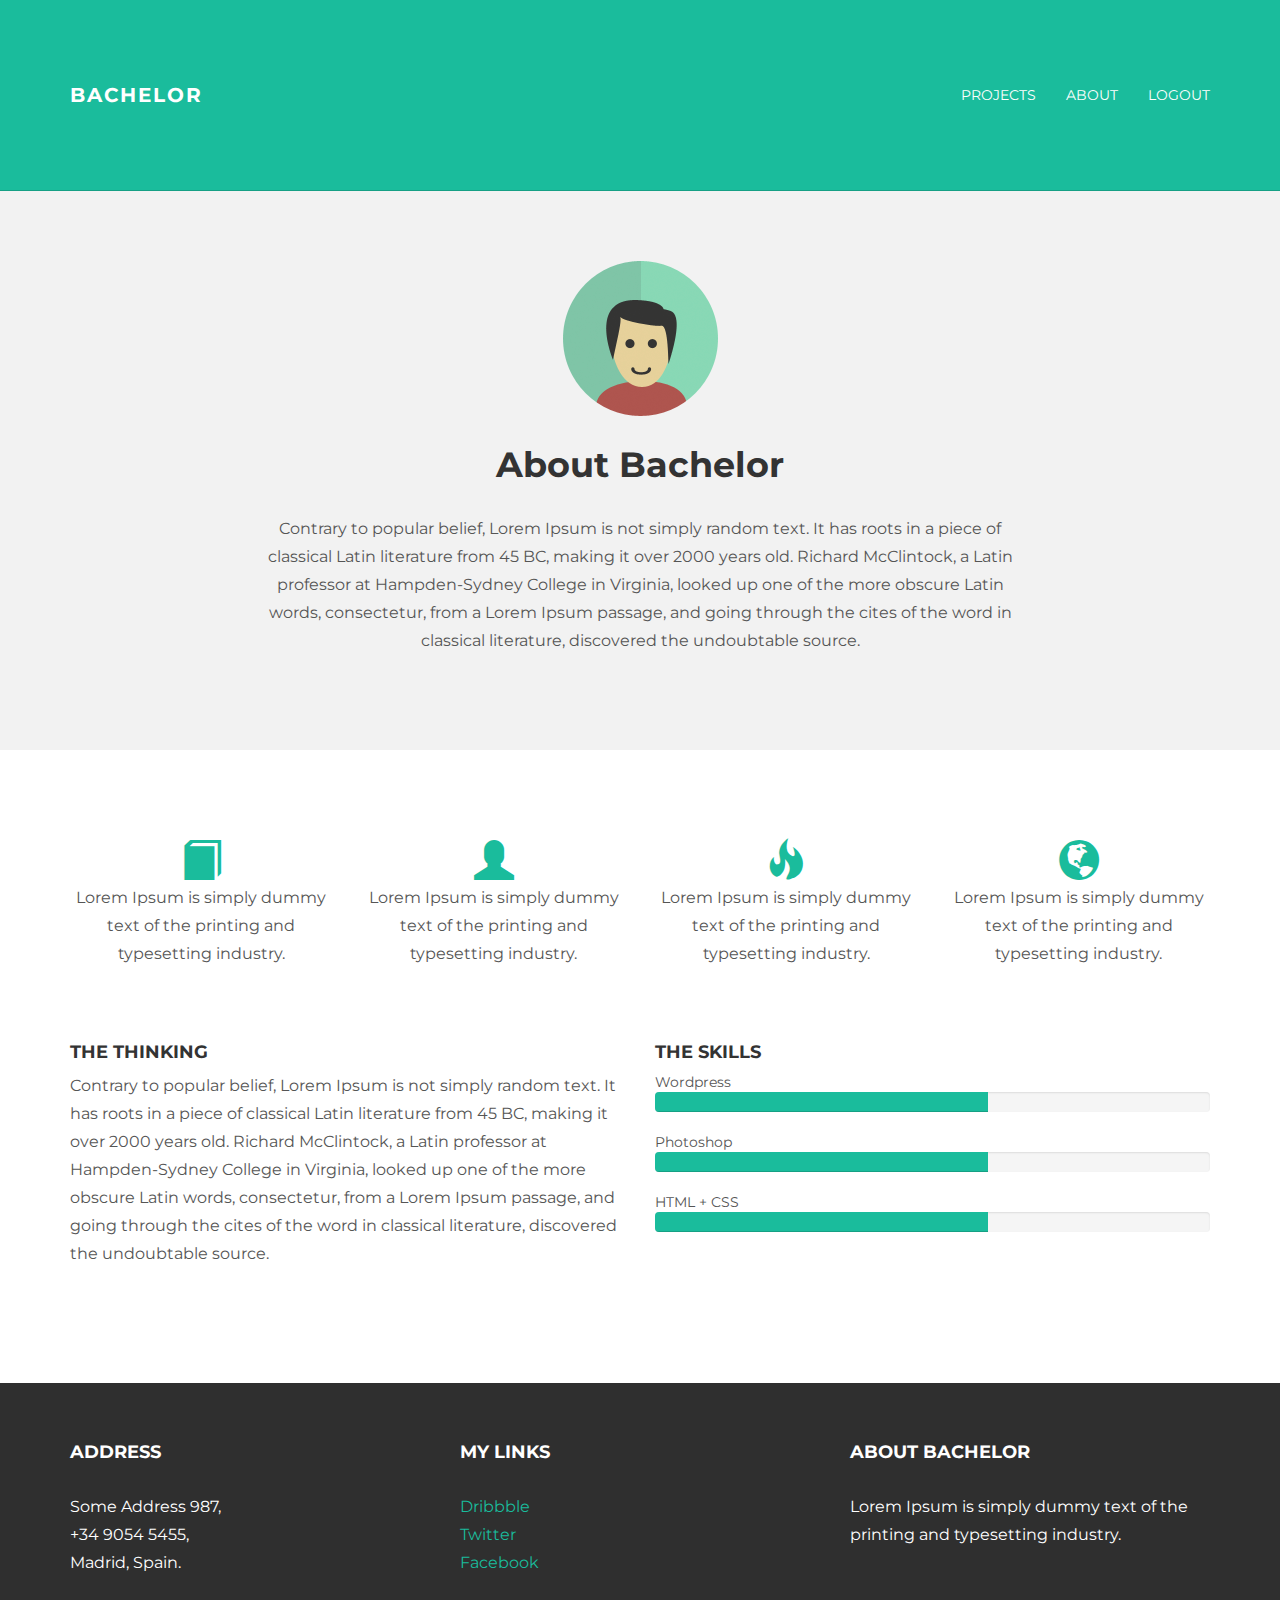
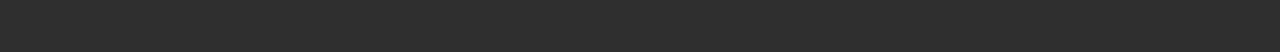
==== about.html @ ad0fe129 "last changes" ====
<!DOCTYPE html>
<html lang="en">
  <head>
   <meta charset="utf-8">
	<meta name="viewport"    content="width=device-width, initial-scale=1.0">


	
	<title> Bachelor - home </title>

	<link rel="shortcut icon" href="assets/images/pic.png">


    <!-- Bootstrap core CSS -->
    <link href="assets/css/bootstrap.min.css" rel="stylesheet">


    <!-- Custom styles for this template -->
    <link href="assets/css/main.css" rel="stylesheet">

    <script src="https://code.jquery.com/jquery-1.10.2.min.js"></script>

  
  </head>

  <body>

    <!-- Static navbar -->
    <div class="navbar navbar-inverse navbar-static-top">
      <div class="container">
        <div class="navbar-header">
          <button type="button" class="navbar-toggle" data-toggle="collapse" data-target=".navbar-collapse">
            <span class="icon-bar"></span>
            <span class="icon-bar"></span>
            <span class="icon-bar"></span>
          </button>
          <a class="navbar-brand" href="">Bachelor</a>
        </div>
        <div class="navbar-collapse collapse">
          <ul class="nav navbar-nav navbar-right">
            
            <li><a href="projects.htmdl">Projects</a></li>
            <li><a href="about.html">About</a></li>

            <li><a href="index.html">Logout</a></li>
          </ul>
        </div><!--/.nav-collapse -->
      </div>
    </div>

	<!-- +++++ Welcome Section +++++ -->
	<div id="ww">
	    <div class="container">
			<div class="row">
				<div class="col-lg-8 col-lg-offset-2 centered">
					<img src="assets/images/user.png" alt="Stanley">
					<h1>About Bachelor</h1>
					<p>Contrary to popular belief, Lorem Ipsum is not simply random text. It has roots in a piece of classical Latin literature from 45 BC, making it over 2000 years old. Richard McClintock, a Latin professor at Hampden-Sydney College in Virginia, looked up one of the more obscure Latin words, consectetur, from a Lorem Ipsum passage, and going through the cites of the word in classical literature, discovered the undoubtable source.</p>
				
				</div><!-- /col-lg-8 -->
			</div><!-- /row -->
	    </div> <!-- /container -->
	</div><!-- /ww -->
	
	
	<!-- +++++ SVG +++++ -->
	
	<div class="container pt">
		<div class="row mt centered">	
			<div class="col-lg-3">
				<span class="glyphicon glyphicon-book"></span>
				<p>Lorem Ipsum is simply dummy text of the printing and typesetting industry.</p>
			</div>
			
			<div class="col-lg-3">
				<span class="glyphicon glyphicon-user"></span>
				<p>Lorem Ipsum is simply dummy text of the printing and typesetting industry.</p>
			</div>

			<div class="col-lg-3">
				<span class="glyphicon glyphicon-fire"></span>
				<p>Lorem Ipsum is simply dummy text of the printing and typesetting industry.</p>
			</div>

			<div class="col-lg-3">
				<span class="glyphicon glyphicon-globe"></span>
				<p>Lorem Ipsum is simply dummy text of the printing and typesetting industry.</p>
			</div>
		</div><!-- /row -->
		
		<div class="row mt">
			<div class="col-lg-6">
				<h4>THE THINKING</h4>
				<p>Contrary to popular belief, Lorem Ipsum is not simply random text. It has roots in a piece of classical Latin literature from 45 BC, making it over 2000 years old. Richard McClintock, a Latin professor at Hampden-Sydney College in Virginia, looked up one of the more obscure Latin words, consectetur, from a Lorem Ipsum passage, and going through the cites of the word in classical literature, discovered the undoubtable source.</p>
			</div><!-- /colg-lg-6 -->
			
			<div class="col-lg-6">
				<h4>THE SKILLS</h4>
				Wordpress
				<div class="progress">
					<div class="progress-bar progress-bar-theme" role="progressbar" aria-valuenow="60" aria-valuemin="0" aria-valuemax="100" style="width: 60%;">
						<span class="sr-only">60% Complete</span>
					</div>
				</div>

				Photoshop
				<div class="progress">
					<div class="progress-bar progress-bar-theme" role="progressbar" aria-valuenow="80" aria-valuemin="0" aria-valuemax="100" style="width: 60%;">
						<span class="sr-only">80% Complete</span>
					</div>
				</div>
				
				HTML + CSS
				<div class="progress">
					<div class="progress-bar progress-bar-theme" role="progressbar" aria-valuenow="95" aria-valuemin="0" aria-valuemax="100" style="width: 60%;">
						<span class="sr-only">95% Complete</span>
					</div>
				</div>

			</div><!-- /col-lg-6 -->
		</div><!-- /row -->
	</div><!-- /container -->
	
	
	<!-- +++++ Footer Section +++++ -->
	
	<div id="footer">
		<div class="container">
			<div class="row">
				<div class="col-lg-4">
					<h4>Address</h4>
					<p>
						Some Address 987,<br/>
						+34 9054 5455, <br/>
						Madrid, Spain.
					</p>
				</div><!-- /col-lg-4 -->
				
				<div class="col-lg-4">
					<h4>My Links</h4>
					<p>
						<a href="#">Dribbble</a><br/>
						<a href="#">Twitter</a><br/>
						<a href="#">Facebook</a>
					</p>
				</div><!-- /col-lg-4 -->
				
				<div class="col-lg-4">
					<h4>About Bachelor</h4>
					<p>Lorem Ipsum is simply dummy text of the printing and typesetting industry.</p>
				</div><!-- /col-lg-4 -->
			
			</div>
		
		</div>
	</div>
	

    <!-- Bootstrap core JavaScript
    ================================================== -->
    <!-- Placed at the end of the document so the pages load faster -->
    <script src="assets/js/bootstrap.min.js"></script>
  </body>
</html>
---- assets/css/main.css ----
/*
 * Author: Carlos Alvarez
 * URL: http://alvarez.is
 *
 * Project Name: STANLEY - Free Bootstrap 3 Theme
 * Version: 1.0
 * URL: http://blacktie.co
 */

@import url(http://fonts.googleapis.com/css?family=Montserrat:400,700);

body {
  	background-color: #ffffff;
  	font-family: 'Montserrat', sans-serif;
    font-weight: 400;
    font-size: 14px;
    color: #555;

    -webkit-font-smoothing: antialiased;
    -webkit-overflow-scrolling: touch;
}

/* Titles */
h1, h2, h3, h4, h5, h6 {
	font-family: 'Montserrat', sans-serif;
    font-weight: 700;
    color: #333;
}

h1 {
	font-size: 35px;
	margin-top: 30px;
	margin-bottom: 30px;
}



/* Paragraph & Typographic */
p {
    line-height: 28px;
    margin-bottom: 25px;
    font-size: 16px;
}

.centered {
    text-align: center;
}

/* Links */
a {
    color: #1abc9c;
    word-wrap: break-word;

    -webkit-transition: color 0.1s ease-in, background 0.1s ease-in;
    -moz-transition: color 0.1s ease-in, background 0.1s ease-in;
    -ms-transition: color 0.1s ease-in, background 0.1s ease-in;
    -o-transition: color 0.1s ease-in, background 0.1s ease-in;
    transition: color 0.1s ease-in, background 0.1s ease-in;
}

a:hover,
a:focus {
    color: #7b7b7b;
    text-decoration: none;
    outline: 0;
}

a:before,
a:after {
    -webkit-transition: color 0.1s ease-in, background 0.1s ease-in;
    -moz-transition: color 0.1s ease-in, background 0.1s ease-in;
    -ms-transition: color 0.1s ease-in, background 0.1s ease-in;
    -o-transition: color 0.1s ease-in, background 0.1s ease-in;
    transition: color 0.1s ease-in, background 0.1s ease-in;
}

 hr {
    display: block;
    height: 1px;
    border: 0;
    border-top: 1px solid #ccc;
    margin: 1em 0;
    padding: 0;
}


.navbar {
	text-transform: uppercase;
	margin-bottom: 0px;
}

.navbar-inverse {
	padding-bottom: 70px;
	padding-top: 70px;
}

.navbar-inverse {
	background-color: #1abc9c;
	border-color: #16a085;
}

.navbar-inverse .navbar-nav > li > a {
	color: white;
}

.navbar-inverse .navbar-nav > li > a:hover {
	color: #222222;
}

.navbar-brand {
	font-weight: 700;
	font-size: 20px;
	letter-spacing: 2px;
}

.navbar-inverse .navbar-brand {
	color: white;
}

.navbar-inverse .navbar-toggle {
	border-color: transparent;
}

.progress-bar-theme {
  background-color: #1abc9c;
}


/* Helpers */

.mt {
	margin-top: 40px;
	margin-bottom: 40px;
}

.pt {
	padding-top: 50px;
	padding-bottom: 50px;
}


/* +++++ WRAP SECTIONS +++++ */

#ww {
	padding-top: 70px;
	padding-bottom: 70px;
	background-color: #f2f2f2;
}


#footer {
	background-color: #2f2f2f;
	padding-top: 50px;
	padding-bottom: 50px; 
}

#footer p {
	color: white;
}

#footer h4 {
	color: white;
	text-transform: uppercase;
	padding-bottom: 20px;
}


/* +++++ Color Wraps / Blog Page +++++ */

#grey {
	padding-top: 60px;
	padding-bottom: 60px;
	background-color: #f2f2f2;
}

#white {
	padding-top: 60px;
	padding-bottom: 60px;
	background-color: #ffffff;
}



/* Blog Date*/
bd {
	font-size: 12px;
	text-transform: uppercase;
	color: #d2d2d2;
	font-weight: 700;
}

/* Blog Author*/
ba {
	font-size: 12px;
	text-transform: uppercase;
}

/* Blog Quote */
.bq {
	font-size: 22px;
	padding-top: 30px;
}

/* Blog Tags */
bt {
	font-size: 12px;
}

/* ================== PORTFOLIO IMAGES HOVER EFFECT ================== */
/* Effects also are controled by hover.zoom.js */
.zoom { 
    display:block; 
    position:relative; 
    overflow:hidden; 
    background:transparent url(../img/loader.gif) no-repeat center;
}


    .zoomOverlay {
        position:absolute;
        top:0; left:0;
        bottom:0; right:0;
        display:none;
        background-image:url(../img/zoom.png);
        background-repeat:no-repeat;
        background-position:center;
    }

.zoom2 {
	opacity: 1;
}

.zoom2:hover {
	opacity: 0.5;
}

/* glyphicon Configuration */

.glyphicon {
	font-size: 40px;
	color: #1abc9c;
}
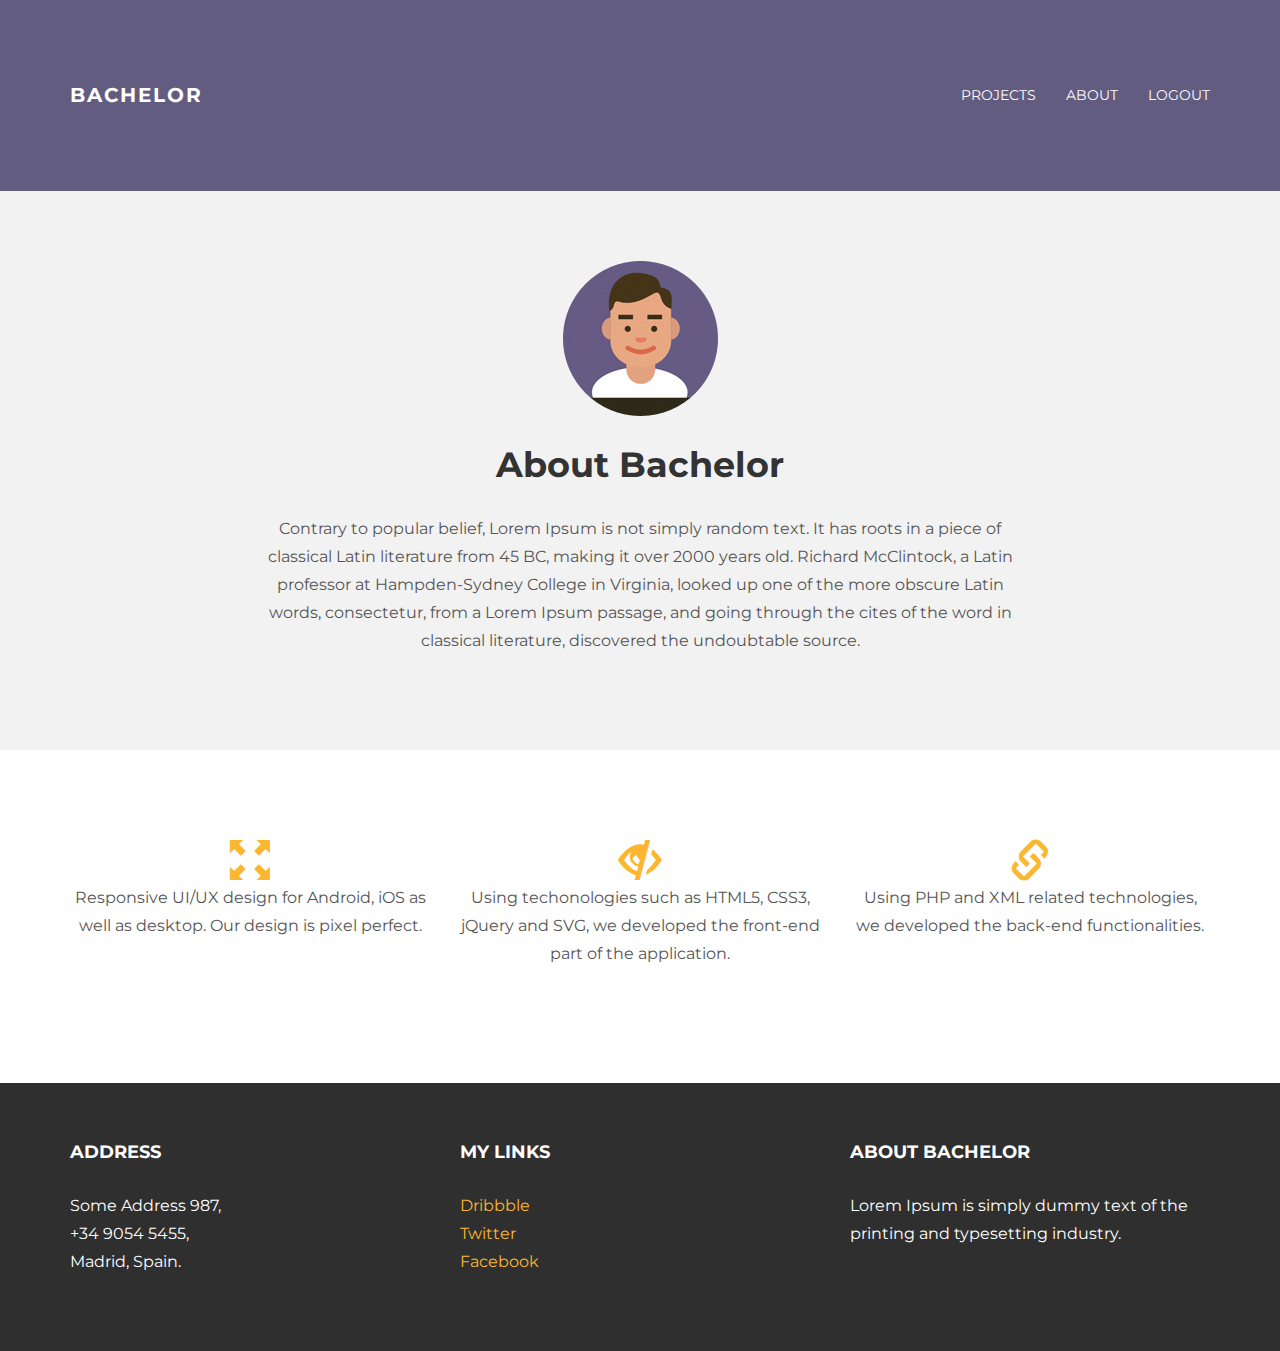
==== commit 1a87be8c: "Added more design stuff" ====
--- a/about.html
+++ b/about.html
@@ -34,15 +34,14 @@
             <span class="icon-bar"></span>
             <span class="icon-bar"></span>
           </button>
-          <a class="navbar-brand" href="">Bachelor</a>
+          <a class="navbar-brand" href="home.php">Bachelor</a>
         </div>
         <div class="navbar-collapse collapse">
           <ul class="nav navbar-nav navbar-right">
             
-            <li><a href="projects.htmdl">Projects</a></li>
-            <li><a href="about.html">About</a></li>
-
-            <li><a href="index.html">Logout</a></li>
+            <li><a href="projects.php">Projects</a></li>
+            <li><a href="about.php">About</a></li>
+            <li><a href="logout.php">Logout</a></li>
           </ul>
         </div><!--/.nav-collapse -->
       </div>
@@ -67,58 +66,25 @@
 	
 	<div class="container pt">
 		<div class="row mt centered">	
-			<div class="col-lg-3">
-				<span class="glyphicon glyphicon-book"></span>
-				<p>Lorem Ipsum is simply dummy text of the printing and typesetting industry.</p>
+			<div class="col-lg-4">
+				<span class="glyphicon glyphicon-fullscreen"></span>
+				<p>Responsive UI/UX design for Android, iOS as well as desktop. Our design is pixel perfect.</p>
 			</div>
 			
-			<div class="col-lg-3">
-				<span class="glyphicon glyphicon-user"></span>
-				<p>Lorem Ipsum is simply dummy text of the printing and typesetting industry.</p>
+			<div class="col-lg-4">
+				<span class="glyphicon glyphicon-eye-close"></span>
+				<p>Using techonologies such as HTML5, CSS3, jQuery and SVG, we developed the front-end part of the application.</p>
 			</div>
 
-			<div class="col-lg-3">
-				<span class="glyphicon glyphicon-fire"></span>
-				<p>Lorem Ipsum is simply dummy text of the printing and typesetting industry.</p>
+			<div class="col-lg-4">
+				<span class="glyphicon glyphicon-link"></span>
+				<p>Using PHP and XML related technologies, we developed the back-end functionalities.</p>
 			</div>
 
-			<div class="col-lg-3">
-				<span class="glyphicon glyphicon-globe"></span>
-				<p>Lorem Ipsum is simply dummy text of the printing and typesetting industry.</p>
-			</div>
+			
 		</div><!-- /row -->
 		
-		<div class="row mt">
-			<div class="col-lg-6">
-				<h4>THE THINKING</h4>
-				<p>Contrary to popular belief, Lorem Ipsum is not simply random text. It has roots in a piece of classical Latin literature from 45 BC, making it over 2000 years old. Richard McClintock, a Latin professor at Hampden-Sydney College in Virginia, looked up one of the more obscure Latin words, consectetur, from a Lorem Ipsum passage, and going through the cites of the word in classical literature, discovered the undoubtable source.</p>
-			</div><!-- /colg-lg-6 -->
-			
-			<div class="col-lg-6">
-				<h4>THE SKILLS</h4>
-				Wordpress
-				<div class="progress">
-					<div class="progress-bar progress-bar-theme" role="progressbar" aria-valuenow="60" aria-valuemin="0" aria-valuemax="100" style="width: 60%;">
-						<span class="sr-only">60% Complete</span>
-					</div>
-				</div>
-
-				Photoshop
-				<div class="progress">
-					<div class="progress-bar progress-bar-theme" role="progressbar" aria-valuenow="80" aria-valuemin="0" aria-valuemax="100" style="width: 60%;">
-						<span class="sr-only">80% Complete</span>
-					</div>
-				</div>
-				
-				HTML + CSS
-				<div class="progress">
-					<div class="progress-bar progress-bar-theme" role="progressbar" aria-valuenow="95" aria-valuemin="0" aria-valuemax="100" style="width: 60%;">
-						<span class="sr-only">95% Complete</span>
-					</div>
-				</div>
-
-			</div><!-- /col-lg-6 -->
-		</div><!-- /row -->
+	
 	</div><!-- /container -->
 	
 	
--- a/assets/css/main.css
+++ b/assets/css/main.css
@@ -48,7 +48,7 @@
 
 /* Links */
 a {
-    color: #1abc9c;
+    color: #fcb731;
     word-wrap: break-word;
 
     -webkit-transition: color 0.1s ease-in, background 0.1s ease-in;
@@ -95,8 +95,8 @@
 }
 
 .navbar-inverse {
-	background-color: #1abc9c;
-	border-color: #16a085;
+	background-color: #635c81;
+	border-color: #635c81;
 }
 
 .navbar-inverse .navbar-nav > li > a {
@@ -238,5 +238,5 @@
 
 .glyphicon {
 	font-size: 40px;
-	color: #1abc9c;
+	color: #fcb731;
 }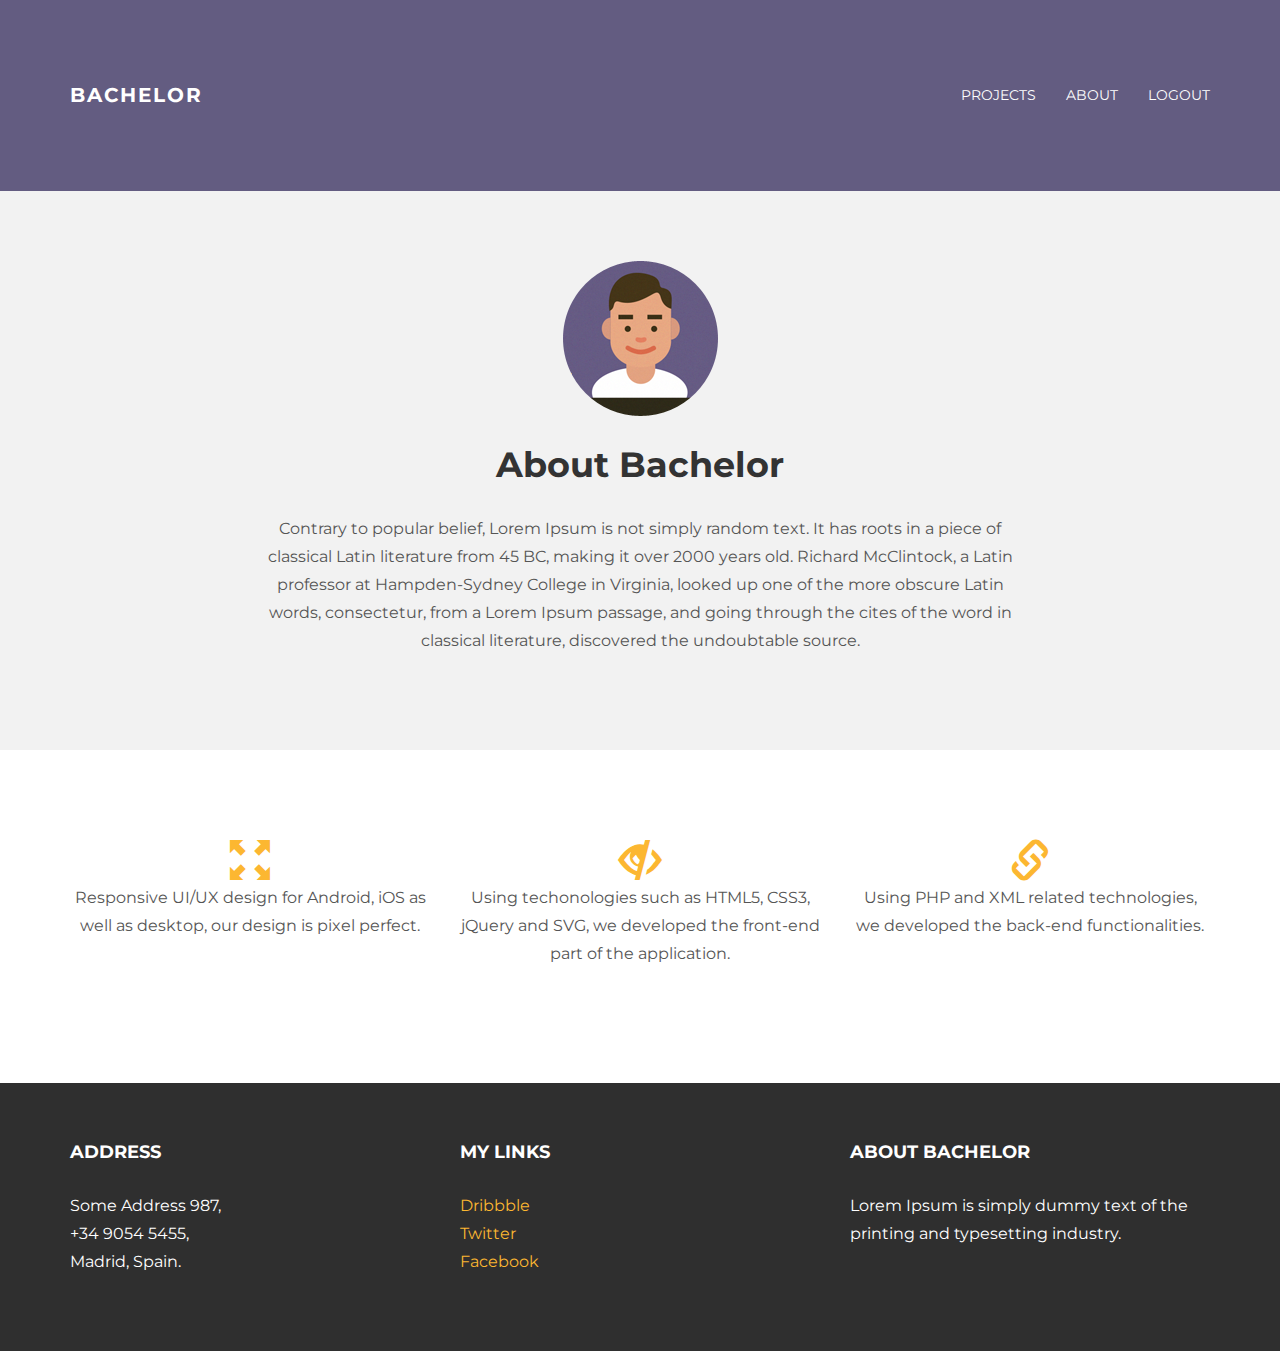
==== commit 01b9241d: "++ fix Still need to fix de jquery part" ====
--- a/about.html
+++ b/about.html
@@ -68,7 +68,7 @@
 		<div class="row mt centered">	
 			<div class="col-lg-4">
 				<span class="glyphicon glyphicon-fullscreen"></span>
-				<p>Responsive UI/UX design for Android, iOS as well as desktop. Our design is pixel perfect.</p>
+				<p>Responsive UI/UX design for Android, iOS as well as desktop, our design is pixel perfect.</p>
 			</div>
 			
 			<div class="col-lg-4">
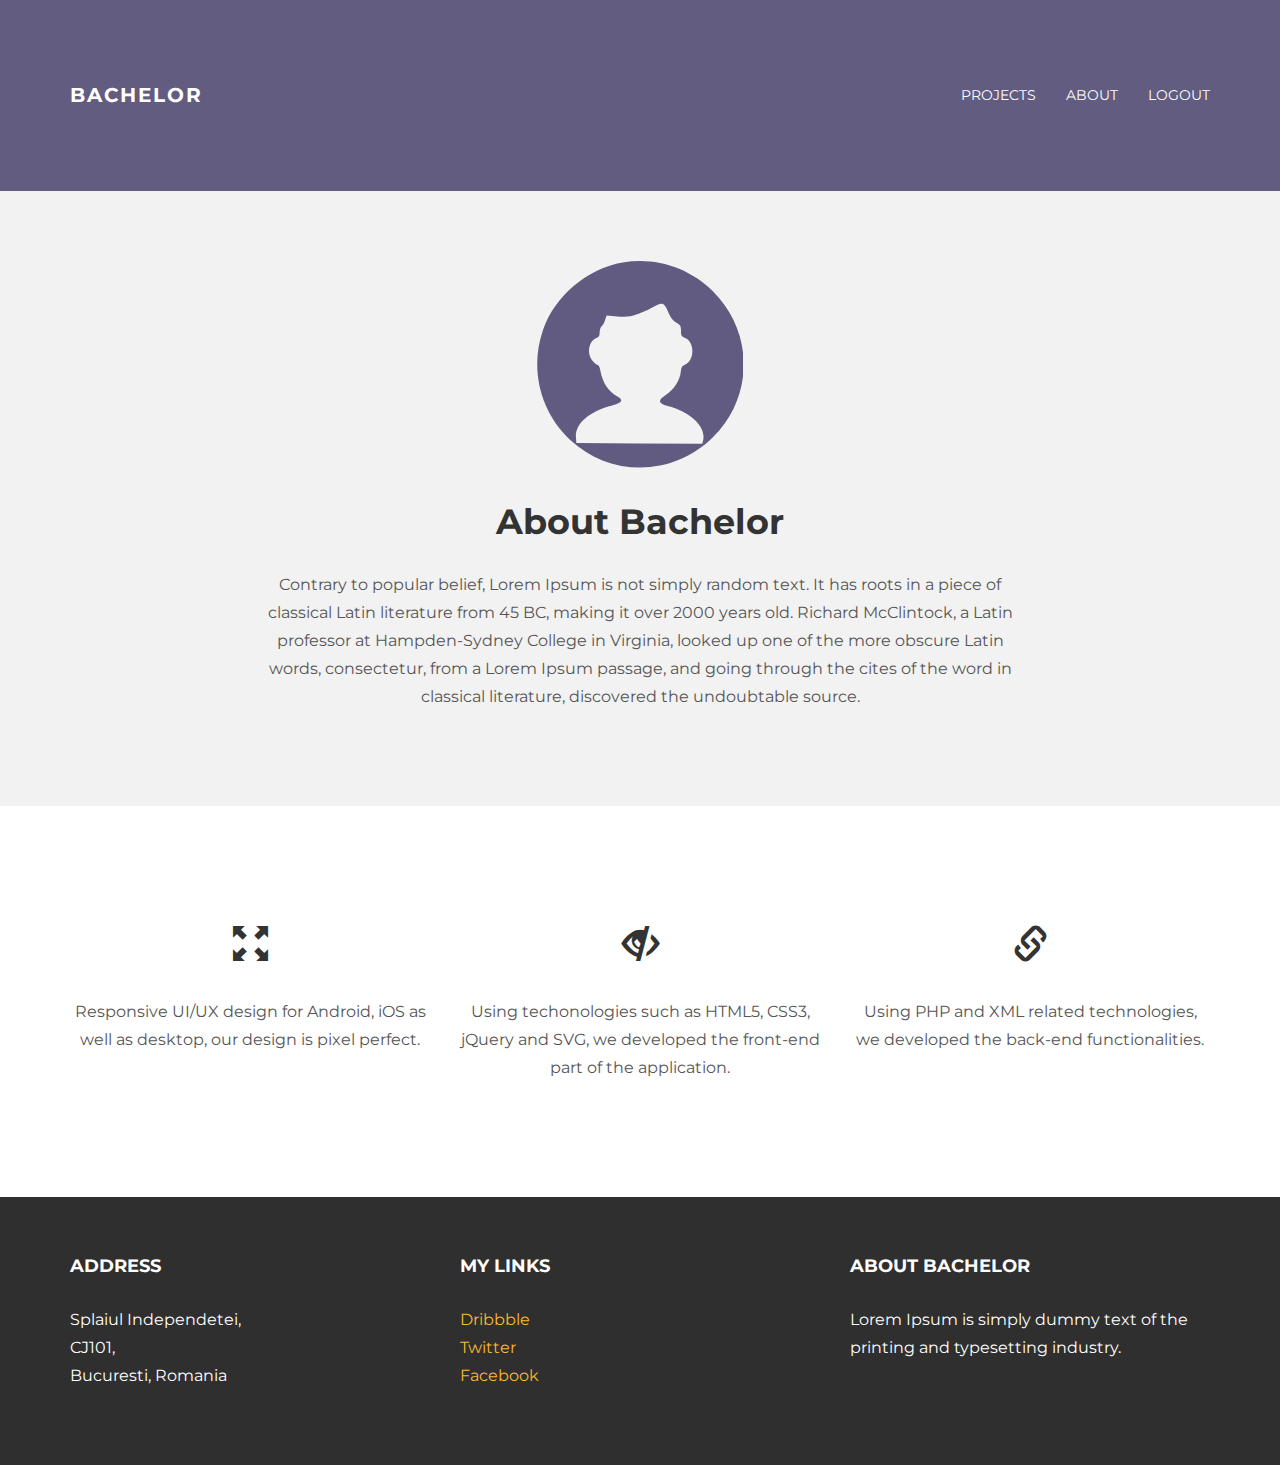
==== commit 13ea5777: "Made more design adjustments, added valid SVG to about page, added link to availableProjects" ====
--- a/about.html
+++ b/about.html
@@ -52,7 +52,26 @@
 	    <div class="container">
 			<div class="row">
 				<div class="col-lg-8 col-lg-offset-2 centered">
-					<img src="assets/images/user.png" alt="Stanley">
+					
+					<svg version="1.0" xmlns="http://www.w3.org/2000/svg"
+					 width="155.000000pt" height="155.000000pt" viewBox="0 0 155.000000 155.000000"
+					 preserveAspectRatio="xMidYMid meet">
+					<metadata>
+					Created by potrace 1.11, written by Peter Selinger 2001-2013
+					</metadata>
+					<g transform="translate(0.000000,155.000000) scale(0.100000,-0.100000)"
+					fill="#625b81" stroke="none">
+					<path d="M643 1539 c-265 -44 -510 -251 -598 -506 -101 -290 -22 -614 200
+					-821 308 -288 778 -281 1076 17 306 306 306 786 0 1092 -180 179 -429 259
+					-678 218z m340 -369 c19 -44 35 -65 61 -81 32 -19 36 -25 36 -63 0 -37 3 -43
+					30 -53 76 -29 73 -173 -4 -203 -18 -7 -24 -18 -28 -55 -7 -62 -53 -132 -110
+					-169 -64 -42 -61 -64 12 -83 172 -43 291 -158 266 -258 l-6 -25 -473 2 -472 3
+					-3 43 c-7 101 100 195 272 238 74 19 88 42 39 68 -66 34 -113 106 -128 194 -4
+					25 -12 42 -20 42 -7 0 -25 14 -39 31 -47 55 -27 155 34 174 15 5 20 15 20 39
+					0 19 7 39 14 46 8 6 20 27 26 46 l12 35 81 -7 c69 -5 92 -3 147 16 36 12 88
+					35 115 51 75 43 87 40 118 -31z"/>
+					</g>
+					</svg>
 					<h1>About Bachelor</h1>
 					<p>Contrary to popular belief, Lorem Ipsum is not simply random text. It has roots in a piece of classical Latin literature from 45 BC, making it over 2000 years old. Richard McClintock, a Latin professor at Hampden-Sydney College in Virginia, looked up one of the more obscure Latin words, consectetur, from a Lorem Ipsum passage, and going through the cites of the word in classical literature, discovered the undoubtable source.</p>
 				
@@ -67,17 +86,17 @@
 	<div class="container pt">
 		<div class="row mt centered">	
 			<div class="col-lg-4">
-				<span class="glyphicon glyphicon-fullscreen"></span>
+				<h1><span class="glyphicon glyphicon-fullscreen"></span> </h1>
 				<p>Responsive UI/UX design for Android, iOS as well as desktop, our design is pixel perfect.</p>
 			</div>
 			
 			<div class="col-lg-4">
-				<span class="glyphicon glyphicon-eye-close"></span>
+				<h1><span class="glyphicon glyphicon-eye-close"></span> </h1>
 				<p>Using techonologies such as HTML5, CSS3, jQuery and SVG, we developed the front-end part of the application.</p>
 			</div>
 
 			<div class="col-lg-4">
-				<span class="glyphicon glyphicon-link"></span>
+				<h1><span class="glyphicon glyphicon-link"></span></h1>
 				<p>Using PHP and XML related technologies, we developed the back-end functionalities.</p>
 			</div>
 
@@ -96,10 +115,10 @@
 				<div class="col-lg-4">
 					<h4>Address</h4>
 					<p>
-						Some Address 987,<br/>
-						+34 9054 5455, <br/>
-						Madrid, Spain.
-					</p>
+                       Splaiul Independetei,<br/>
+                        CJ101, <br/>
+                        Bucuresti, Romania
+                    </p>
 				</div><!-- /col-lg-4 -->
 				
 				<div class="col-lg-4">
--- a/assets/css/main.css
+++ b/assets/css/main.css
@@ -1,11 +1,3 @@
-/*
- * Author: Carlos Alvarez
- * URL: http://alvarez.is
- *
- * Project Name: STANLEY - Free Bootstrap 3 Theme
- * Version: 1.0
- * URL: http://blacktie.co
- */
 
 @import url(http://fonts.googleapis.com/css?family=Montserrat:400,700);
 
@@ -236,7 +228,40 @@
 
 /* glyphicon Configuration */
 
-.glyphicon {
+.glyphiconA {
 	font-size: 40px;
 	color: #fcb731;
+}
+
+.exoa{
+min-width:450px;
+display: block;
+padding: 9.5px;
+margin: 0px 0px 10px;
+font-size: 13px;
+line-height: 1.42857;
+word-break: break-all;
+word-wrap: break-word;
+color: #333;
+background-color: #F5F5F5;
+border: 1px solid #CCC;
+border-radius: 4px;
+}
+
+.space-right{
+	margin-right: 10px;
+}
+
+#serach-area{
+	width: 100%;
+	margin-top: -50px;
+	padding-top: 30px;
+	border: 1px solid transparent;
+	background-color: #635C81;
+	
+}
+#searchBar{
+margin-left: 250px;
+width: 50%;
+border-radius: 5px;
 }